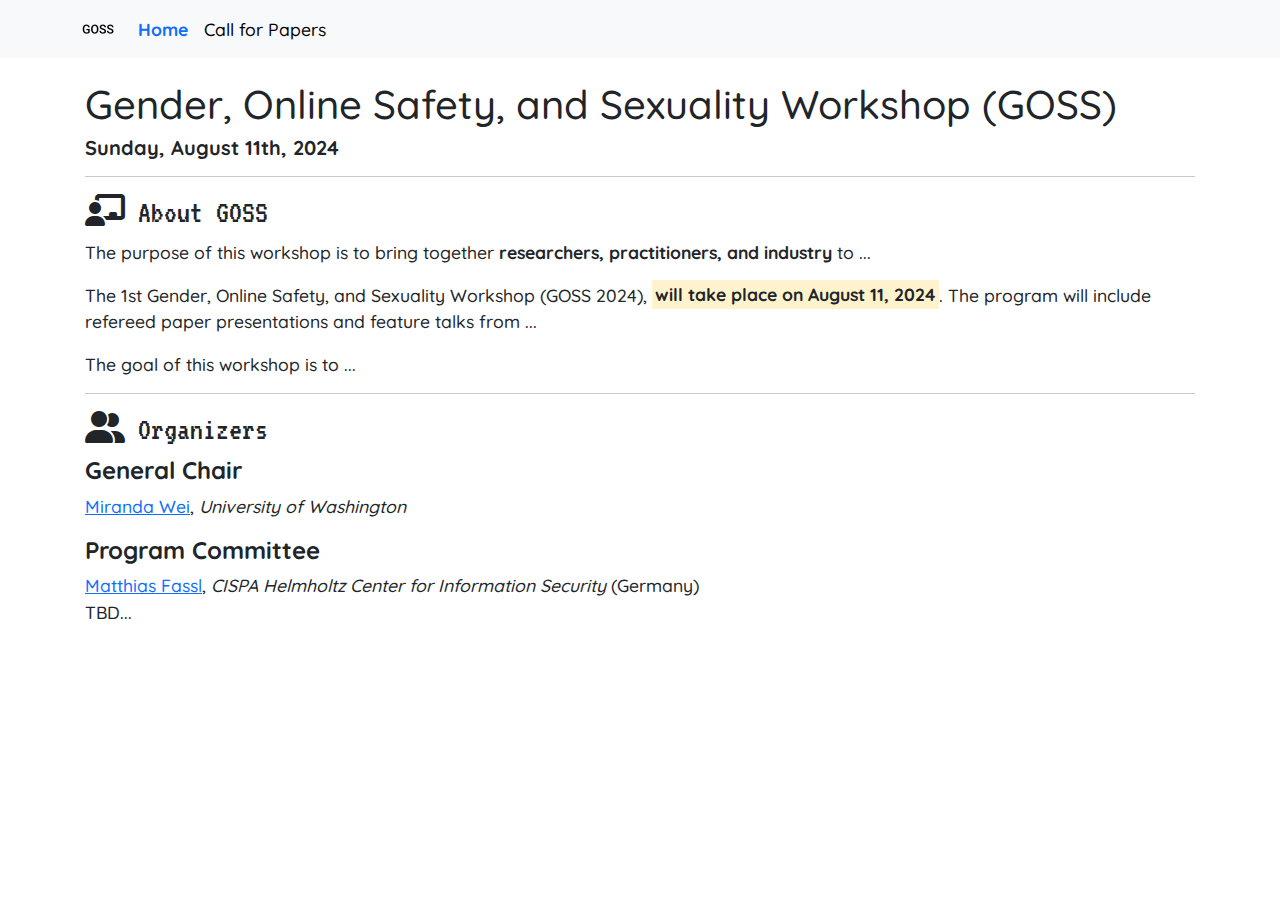
==== index.html @ 6a4db966 "Make W3C happy" ====
<!doctype html>
<html lang="en">
    <head>
        <meta charset="utf-8">
        <meta name="viewport" content="width=device-width, initial-scale=1, shrink-to-fit=no">
        <!-- Meta -->
        <meta name="description" content="Gender, Online Safety, and Sexuality Workshop">
        <meta name="keywords" content="gender, online safety, sexuality, security, privacy">
        <meta name="author" content="GOSS Workshop Chairs">
        <!-- Performance -->
        <link rel="preload" as="font" href="webfonts/fa-brands-400.woff2" type="font/woff2" crossorigin="anonymous">
        <link rel="preload" as="font" href="webfonts/fa-regular-400.woff2" type="font/woff2" crossorigin="anonymous">
        <link rel="preload" as="font" href="webfonts/fa-solid-900.woff2" type="font/woff2" crossorigin="anonymous">
        <link rel="preload" as="font" href="webfonts/fa-v4compatibility.woff2" type="font/woff2" crossorigin="anonymous">
        <link rel="preload" as="font" href="webfonts/quicksand-v28-latin-ext_latin-500.woff2" type="font/woff2" crossorigin="anonymous">
        <link rel="preload" as="font" href="webfonts/quicksand-v28-latin-ext_latin-700.woff2" type="font/woff2" crossorigin="anonymous">
        <link rel="preload" as="font" href="webfonts/vt323-v17-latin-ext_latin-regular.woff2" type="font/woff2" crossorigin="anonymous">
        <!-- Facebook Card -->
        <meta property="og:url" content="https://gossworkshop.github.io">
        <meta property="og:type" content="website">
        <meta property="og:title" content="Gender, Online Safety, and Sexuality Workshop">
        <meta property="og:description" content="Brings together researchers, practitioners, and industry to share experiences, concerns, and ideas about online safety through the lens of gender or sexuality.">
        <meta property="og:image" content="https://gossworkshop.github.io/img/twittercard.jpg">
        <!-- Style -->
        <link rel="shortcut icon" href="ico/favicon.ico">
        <title>GOSS</title>
        <link rel="stylesheet" href="css/thirdparty/bootstrap.min.css">
        <link rel="stylesheet" href="css/custom/website.css?v=1337">
        <link rel="stylesheet" href="css/thirdparty/fontawesome.all.min.css">
    </head>
    <body id="main">
        <nav class="navbar navbar-expand-lg navbar-light bg-light fixed-top">
            <div class="container">
                <a class="navbar-brand" href="#main"><picture><source srcset="img/logos/goss-trans.webp" type="image/webp"><source srcset="img/logos/goss-trans.png" type="image/png"><img src="img/logos/goss-trans.png" width="32" height="32" alt="GOSS Logo" class="d-inline-block align-top" loading="lazy"></picture></a>
                <button class="navbar-toggler" type="button" data-bs-toggle="collapse" data-bs-target="#navbarsExampleDefault" aria-controls="navbarsExampleDefault" aria-expanded="false" aria-label="Toggle navigation">
                    <span class="navbar-toggler-icon"></span>
                </button>
                <div class="collapse navbar-collapse" id="navbarsExampleDefault">
                    <ul class="navbar-nav me-auto mb-2 mb-lg-0 smooth-scroll">
                        <li class="nav-item active"><a class="nav-link" href="index.html" data-bs-toggle="collapse" data-bs-target=".navbar-collapse.show">Home <span class="sr-only">(current)</span></a></li>
                        <li class="nav-item"><a class="nav-link" href="cfp.html">Call for Papers</a></li>
                    </ul>
                </div>
            </div>
        </nav>
        <div class="container">
            <h1>Gender, Online Safety, and Sexuality Workshop (GOSS)</h1>
            <h5>Sunday, August 11th, 2024</h5>
            <hr>
            <h2 id="about"><i class="fas fa-chalkboard-teacher"></i> About GOSS</h2>
            <p>
                The purpose of this workshop is to bring together <b>researchers, practitioners, and industry</b> to ...
            </p>
            <p>
                The 1st Gender, Online Safety, and Sexuality Workshop (GOSS 2024), <mark><b>will take place on August 11, 2024</b></mark>. The program will include refereed paper presentations and feature talks from ...
            </p>
            <p>
                The goal of this workshop is to ...
            </p>
            <hr>
            <h2 id="organizers"><i class="fas fa-user-friends"></i> Organizers</h2>
            <h4>General Chair</h4>
            <ul class="list-unstyled">
                <li><a href="https://mirandawei.com" target="_blank">Miranda Wei</a>, <em>University of Washington</em></li>
            </ul>
            <h4>Program Committee</h4>
            <ul class="list-unstyled">
                <li><a href="https://n0g.at" target="_blank">Matthias Fassl</a>, <em>CISPA Helmholtz Center for Information Security</em> (Germany)</li>
                <li>TBD...</li>
            </ul>
            <!-- Just some spacing -->
            <br>
            <br>
        </div><!-- end container -->
        <script src="js/thirdparty/jquery.min.js"></script>
        <script>window.jQuery || document.write('<script src="js/thirdparty/jquery.min.js"><\/script>')</script>
        <script src="js/thirdparty/bootstrap.bundle.min.js"></script>
        <script src="js/custom/website.js"></script>
    </body>
</html>
---- css/custom/website.css ----
/*** Google Web Fonts - START ***/

/* quicksand-500 - latin-ext_latin */
@font-face {
    font-family: 'Quicksand';
    font-style: normal;
    font-weight: 500;
    src: local(''),
        url('../../webfonts/quicksand-v28-latin-ext_latin-500.woff2') format('woff2'), /* Chrome 26+, Opera 23+, Firefox 39+ */
        url('../../webfonts/quicksand-v28-latin-ext_latin-500.woff') format('woff'); /* Chrome 6+, Firefox 3.6+, IE 9+, Safari 5.1+ */
    font-display: swap;
}
/* quicksand-700 - latin-ext_latin */
@font-face {
    font-family: 'Quicksand';
    font-style: normal;
    font-weight: 700;
    src: local(''),
        url('../../webfonts/quicksand-v28-latin-ext_latin-700.woff2') format('woff2'), /* Chrome 26+, Opera 23+, Firefox 39+ */
        url('../../webfonts/quicksand-v28-latin-ext_latin-700.woff') format('woff'); /* Chrome 6+, Firefox 3.6+, IE 9+, Safari 5.1+ */
    font-display: swap;
}
/* vt323-regular - latin-ext_latin */
@font-face {
    font-family: 'VT323';
    font-style: normal;
    font-weight: 400;
    src: local(''),
        url('../../webfonts/vt323-v17-latin-ext_latin-regular.woff2') format('woff2'), /* Chrome 26+, Opera 23+, Firefox 39+ */
        url('../../webfonts/vt323-v17-latin-ext_latin-regular.woff') format('woff'); /* Chrome 6+, Firefox 3.6+, IE 9+, Safari 5.1+ */
    font-display: swap;
}

body {
    font-size: 110%;
    font-family: 'Quicksand', sans-serif;
    font-weight: 500;
}

h2 {
    font-family: 'VT323', sans-serif;
}

h3, h4, h5, h6 {
    font-weight: 700;
}

/* Navbar Hacks */
/* Current active */
.navbar-nav > .active > a {
    color: #0d6efd!important;
    font-weight: bold;
}
.nav-link {
    color: #000 !important;
}
.nav-item .text-muted{
    color: #6c757d!important
}

/* On mouse over */
.nav-item > a:hover {
    color: #0d6efd!important;
}

/*** Google Web Fonts - END ***/

body > .container {
    padding: 80px 15px 0;
}
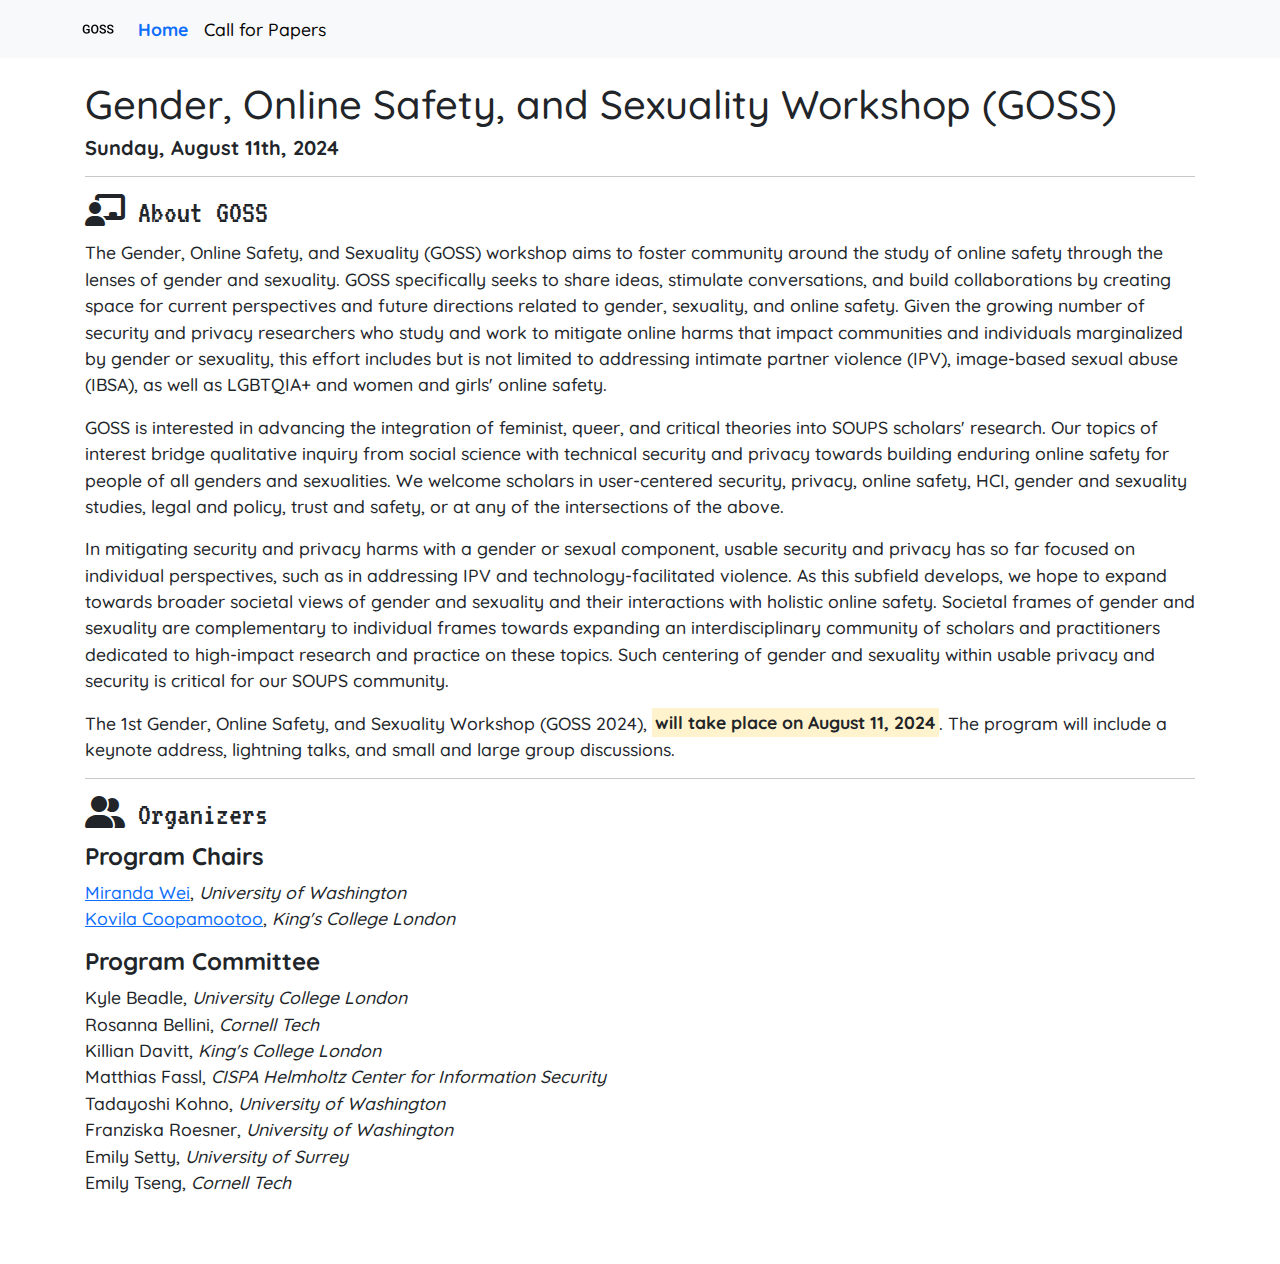
==== commit 33b406bc: "update content" ====
--- a/index.html
+++ b/index.html
@@ -49,24 +49,57 @@
             <hr>
             <h2 id="about"><i class="fas fa-chalkboard-teacher"></i> About GOSS</h2>
             <p>
-                The purpose of this workshop is to bring together <b>researchers, practitioners, and industry</b> to ...
+                The Gender, Online Safety, and Sexuality (GOSS) workshop aims to foster community 
+                around the study of online safety through the lenses of gender and sexuality. GOSS 
+                specifically seeks to share ideas, stimulate conversations, and build collaborations
+                by creating space for current perspectives and future directions related to gender, 
+                sexuality, and online safety. Given the growing number of security and privacy 
+                researchers who study and work to mitigate online harms that impact communities and 
+                individuals marginalized by gender or sexuality, this effort includes but 
+                is not limited to addressing intimate partner violence (IPV), 
+                image-based sexual abuse (IBSA), as well as LGBTQIA+ and women and girls' online safety. 
             </p>
             <p>
-                The 1st Gender, Online Safety, and Sexuality Workshop (GOSS 2024), <mark><b>will take place on August 11, 2024</b></mark>. The program will include refereed paper presentations and feature talks from ...
+                GOSS is interested in advancing the integration of feminist, queer, and critical 
+                theories into SOUPS scholars' research. Our topics of interest bridge qualitative 
+                inquiry from social science with technical security and privacy towards building 
+                enduring online safety for people of all genders and sexualities. We welcome scholars
+                in user-centered security, privacy, online safety, HCI, gender and sexuality studies, 
+                legal and policy, trust and safety, or at any of the intersections of the above. 
+
             </p>
             <p>
-                The goal of this workshop is to ...
+                In mitigating security and privacy harms with a gender or sexual component, usable 
+                security and privacy has so far focused on individual perspectives, such as in 
+                addressing IPV and technology-facilitated violence. As this subfield develops, 
+                we hope to expand towards broader societal views of gender and sexuality and their
+                interactions with holistic online safety. Societal frames of gender and sexuality 
+                are complementary to individual frames towards expanding an interdisciplinary community
+                of scholars and practitioners dedicated to high-impact research and practice on these 
+                topics. Such centering of gender and sexuality within usable privacy and security is 
+                critical for our SOUPS community.
+            </p>
+            <p>
+                The 1st Gender, Online Safety, and Sexuality Workshop (GOSS 2024), <mark><b>will take place on August 11, 2024</b></mark>. 
+                The program will include a keynote address, lightning talks, and small and large group discussions.
             </p>
             <hr>
             <h2 id="organizers"><i class="fas fa-user-friends"></i> Organizers</h2>
-            <h4>General Chair</h4>
+            <h4>Program Chairs</h4>
             <ul class="list-unstyled">
                 <li><a href="https://mirandawei.com" target="_blank">Miranda Wei</a>, <em>University of Washington</em></li>
+                <li><a href="https://www.kcl.ac.uk/people/kovila-coopamootoo" target="_blank">Kovila Coopamootoo</a>, <em>King's College London</em></li>
             </ul>
             <h4>Program Committee</h4>
             <ul class="list-unstyled">
-                <li><a href="https://n0g.at" target="_blank">Matthias Fassl</a>, <em>CISPA Helmholtz Center for Information Security</em> (Germany)</li>
-                <li>TBD...</li>
+                <li>Kyle Beadle, <em>University College London</em></li>
+                <li>Rosanna Bellini, <em>Cornell Tech</em></li>
+                <li>Killian Davitt, <em>King's College London</em></li>
+                <li>Matthias Fassl, <em>CISPA Helmholtz Center for Information Security</em></li>
+                <li>Tadayoshi Kohno, <em>University of Washington</em></li>
+                <li>Franziska Roesner, <em>University of Washington</em></li>
+                <li>Emily Setty, <em>University of Surrey</em></li>
+                <li>Emily Tseng, <em>Cornell Tech</em></li>
             </ul>
             <!-- Just some spacing -->
             <br>
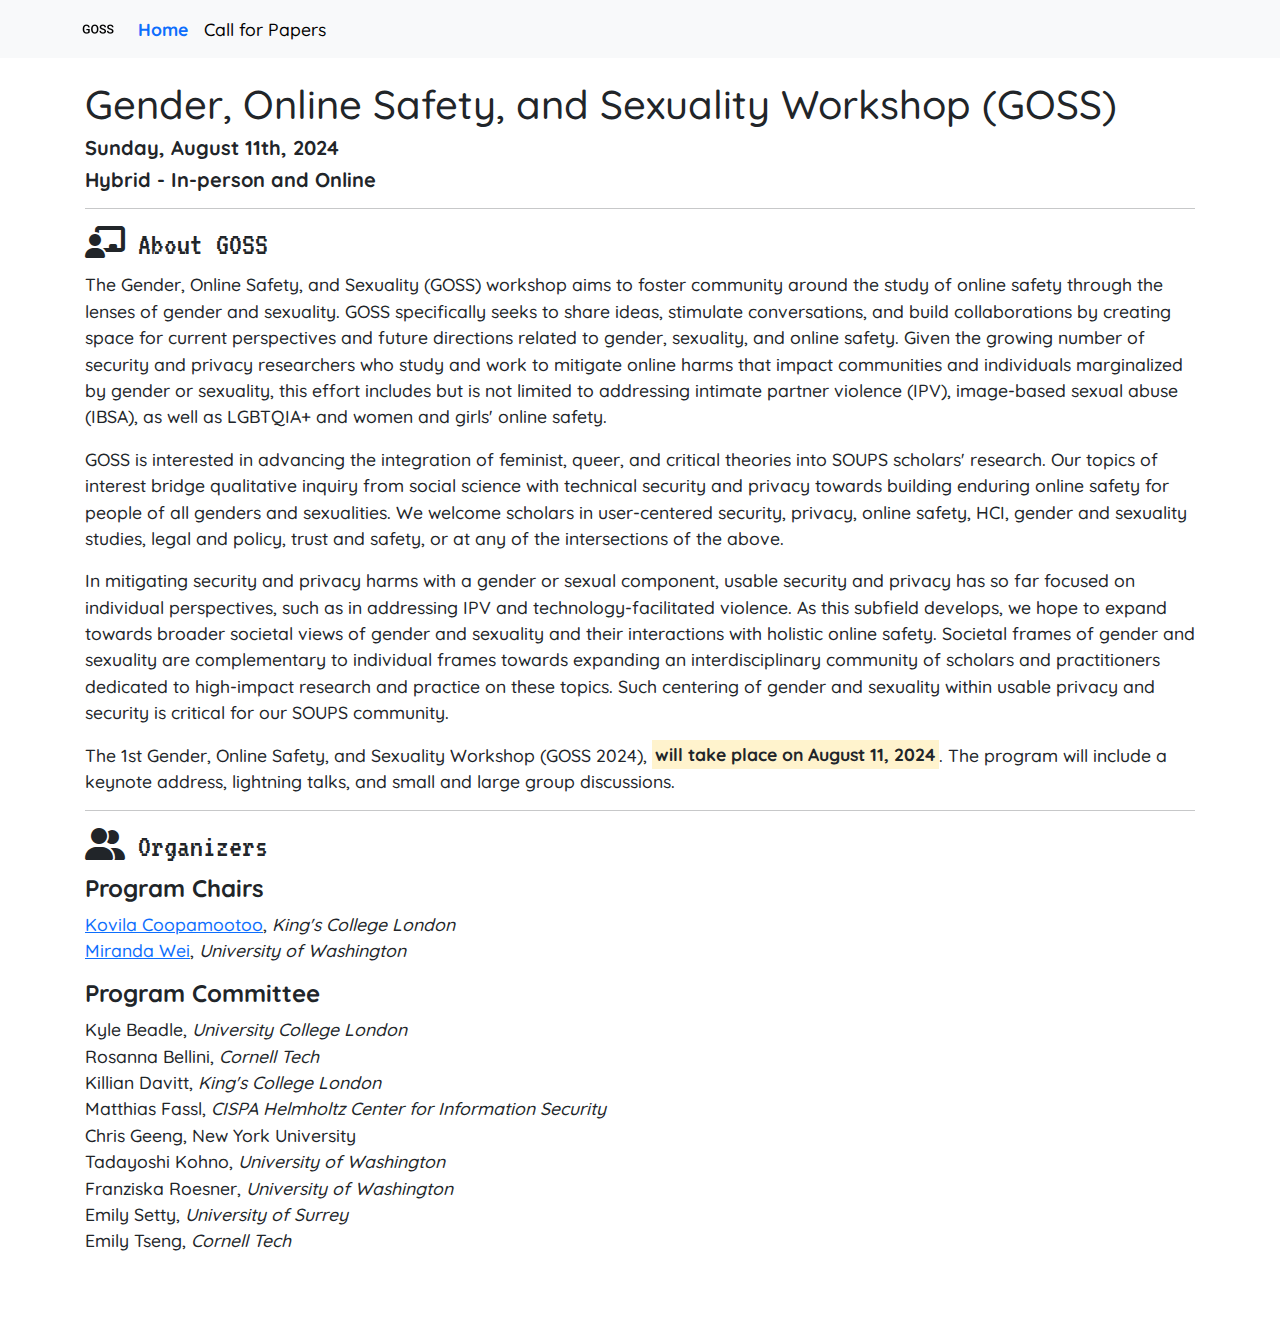
==== commit d6fd5616: "Update organizers" ====
--- a/index.html
+++ b/index.html
@@ -46,6 +46,7 @@
         <div class="container">
             <h1>Gender, Online Safety, and Sexuality Workshop (GOSS)</h1>
             <h5>Sunday, August 11th, 2024</h5>
+            <h5>Hybrid - In-person and Online</h5>
             <hr>
             <h2 id="about"><i class="fas fa-chalkboard-teacher"></i> About GOSS</h2>
             <p>
@@ -87,8 +88,8 @@
             <h2 id="organizers"><i class="fas fa-user-friends"></i> Organizers</h2>
             <h4>Program Chairs</h4>
             <ul class="list-unstyled">
+                <li><a href="https://www.kcl.ac.uk/people/kovila-coopamootoo" target="_blank">Kovila Coopamootoo</a>, <em>King's College London</em></li>
                 <li><a href="https://mirandawei.com" target="_blank">Miranda Wei</a>, <em>University of Washington</em></li>
-                <li><a href="https://www.kcl.ac.uk/people/kovila-coopamootoo" target="_blank">Kovila Coopamootoo</a>, <em>King's College London</em></li>
             </ul>
             <h4>Program Committee</h4>
             <ul class="list-unstyled">
@@ -96,6 +97,7 @@
                 <li>Rosanna Bellini, <em>Cornell Tech</em></li>
                 <li>Killian Davitt, <em>King's College London</em></li>
                 <li>Matthias Fassl, <em>CISPA Helmholtz Center for Information Security</em></li>
+                <li>Chris Geeng, New York University</li>
                 <li>Tadayoshi Kohno, <em>University of Washington</em></li>
                 <li>Franziska Roesner, <em>University of Washington</em></li>
                 <li>Emily Setty, <em>University of Surrey</em></li>
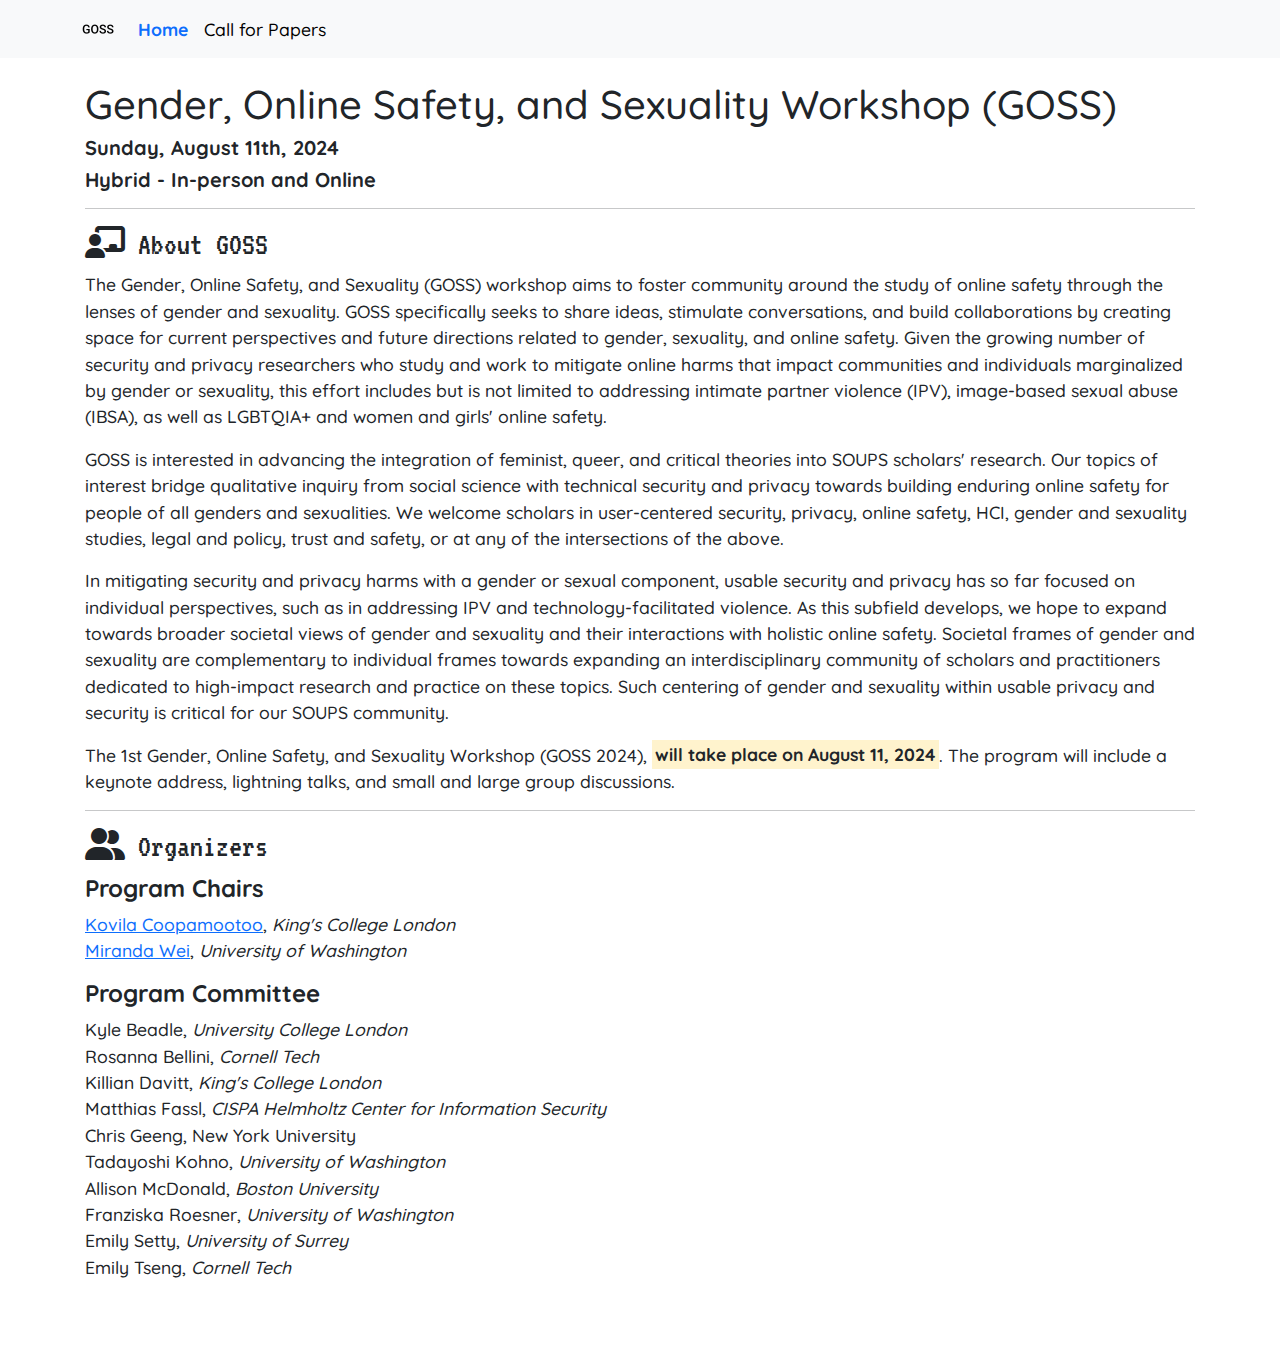
==== commit 091d2313: "Update PC" ====
--- a/index.html
+++ b/index.html
@@ -99,6 +99,7 @@
                 <li>Matthias Fassl, <em>CISPA Helmholtz Center for Information Security</em></li>
                 <li>Chris Geeng, New York University</li>
                 <li>Tadayoshi Kohno, <em>University of Washington</em></li>
+                <li>Allison McDonald, <em>Boston University</em></li>
                 <li>Franziska Roesner, <em>University of Washington</em></li>
                 <li>Emily Setty, <em>University of Surrey</em></li>
                 <li>Emily Tseng, <em>Cornell Tech</em></li>
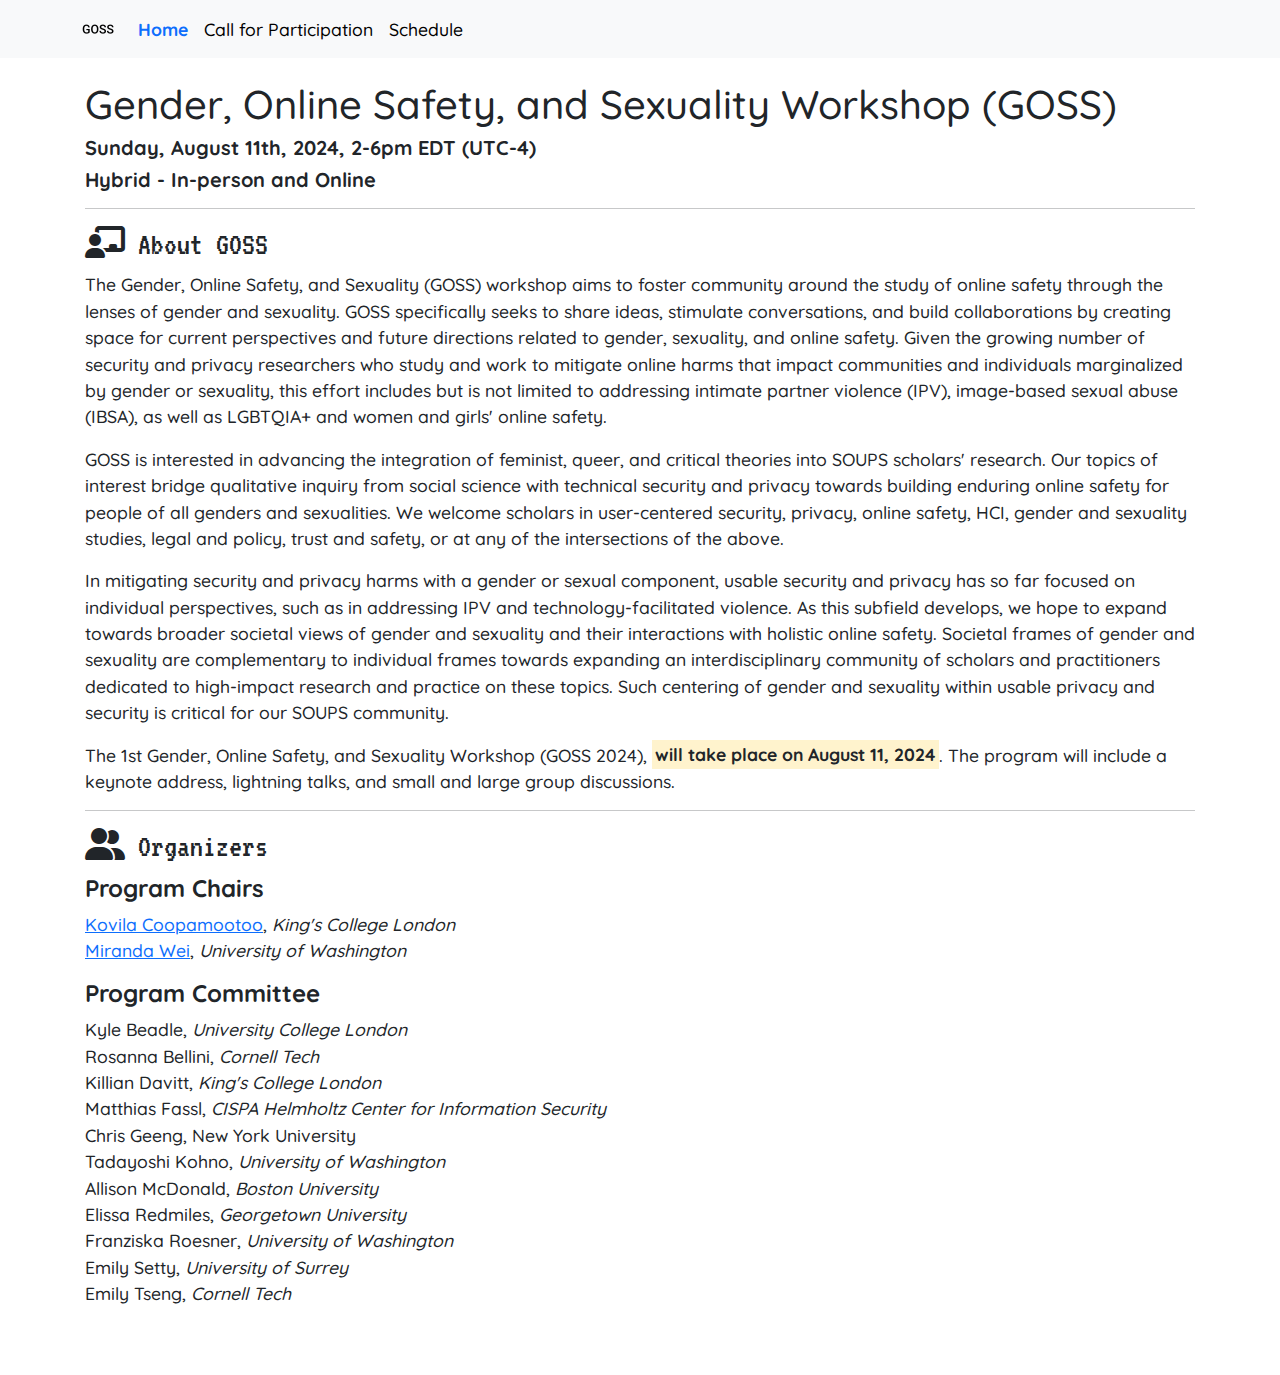
==== commit 55abc58a: "add schedule" ====
--- a/index.html
+++ b/index.html
@@ -38,14 +38,15 @@
                 <div class="collapse navbar-collapse" id="navbarsExampleDefault">
                     <ul class="navbar-nav me-auto mb-2 mb-lg-0 smooth-scroll">
                         <li class="nav-item active"><a class="nav-link" href="index.html" data-bs-toggle="collapse" data-bs-target=".navbar-collapse.show">Home <span class="sr-only">(current)</span></a></li>
-                        <li class="nav-item"><a class="nav-link" href="cfp.html">Call for Papers</a></li>
+                        <li class="nav-item"><a class="nav-link" href="cfp.html">Call for Participation</a></li>
+                        <li class="nav-item"><a class="nav-link" href="schedule.html">Schedule</a></li>
                     </ul>
                 </div>
             </div>
         </nav>
         <div class="container">
             <h1>Gender, Online Safety, and Sexuality Workshop (GOSS)</h1>
-            <h5>Sunday, August 11th, 2024</h5>
+            <h5>Sunday, August 11th, 2024, 2-6pm EDT (UTC-4)</h5>
             <h5>Hybrid - In-person and Online</h5>
             <hr>
             <h2 id="about"><i class="fas fa-chalkboard-teacher"></i> About GOSS</h2>
@@ -88,7 +89,7 @@
             <h2 id="organizers"><i class="fas fa-user-friends"></i> Organizers</h2>
             <h4>Program Chairs</h4>
             <ul class="list-unstyled">
-                <li><a href="https://www.kcl.ac.uk/people/kovila-coopamootoo" target="_blank">Kovila Coopamootoo</a>, <em>King's College London</em></li>
+                <li><a href="https://kovilacoops.github.io" target="_blank">Kovila Coopamootoo</a>, <em>King's College London</em></li>
                 <li><a href="https://mirandawei.com" target="_blank">Miranda Wei</a>, <em>University of Washington</em></li>
             </ul>
             <h4>Program Committee</h4>
@@ -100,6 +101,7 @@
                 <li>Chris Geeng, New York University</li>
                 <li>Tadayoshi Kohno, <em>University of Washington</em></li>
                 <li>Allison McDonald, <em>Boston University</em></li>
+                <li>Elissa Redmiles, <em>Georgetown University</em></li>
                 <li>Franziska Roesner, <em>University of Washington</em></li>
                 <li>Emily Setty, <em>University of Surrey</em></li>
                 <li>Emily Tseng, <em>Cornell Tech</em></li>
@@ -113,4 +115,4 @@
         <script src="js/thirdparty/bootstrap.bundle.min.js"></script>
         <script src="js/custom/website.js"></script>
     </body>
-</html>+</html>
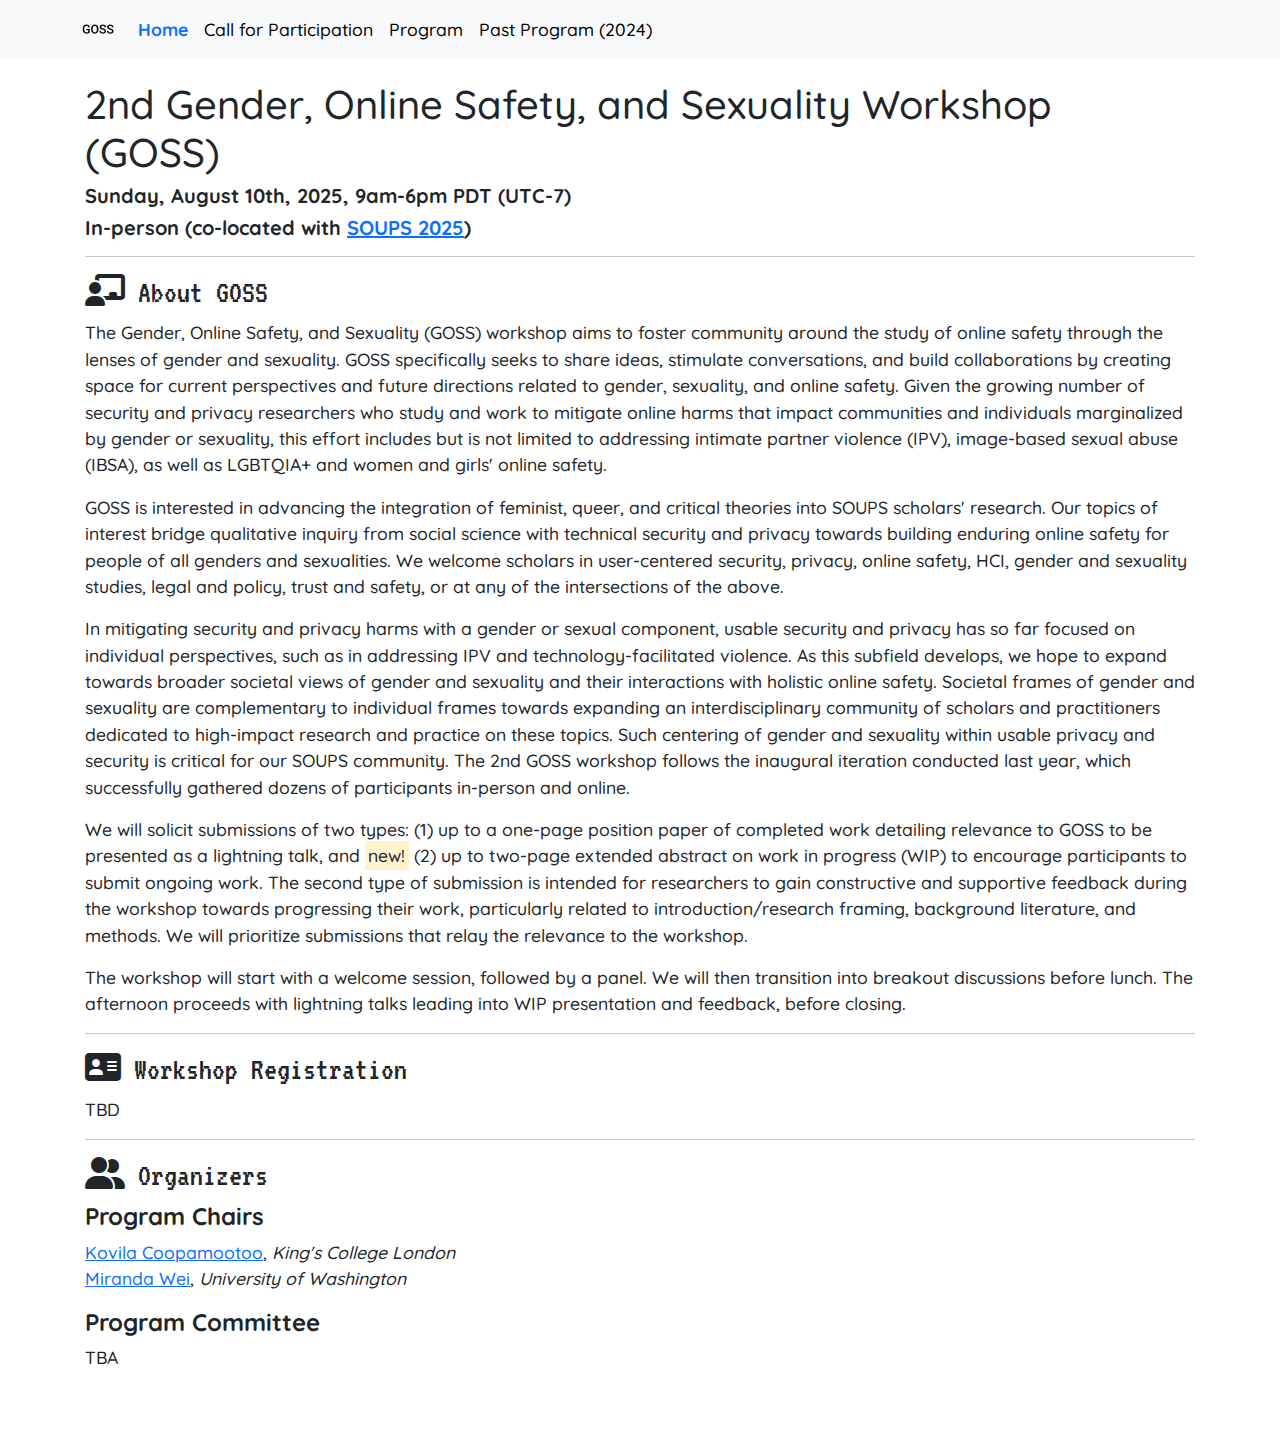
==== commit 348e6129: "Update for 2025" ====
--- a/index.html
+++ b/index.html
@@ -39,15 +39,16 @@
                     <ul class="navbar-nav me-auto mb-2 mb-lg-0 smooth-scroll">
                         <li class="nav-item active"><a class="nav-link" href="index.html" data-bs-toggle="collapse" data-bs-target=".navbar-collapse.show">Home <span class="sr-only">(current)</span></a></li>
                         <li class="nav-item"><a class="nav-link" href="cfp.html">Call for Participation</a></li>
-                        <li class="nav-item"><a class="nav-link" href="schedule.html">Schedule</a></li>
+                        <li class="nav-item"><a class="nav-link" href="program.html">Program</a></li>
+                        <li class="nav-item"><a class="nav-link" href="program2024.html">Past Program (2024)</a></li>
                     </ul>
                 </div>
             </div>
         </nav>
         <div class="container">
-            <h1>Gender, Online Safety, and Sexuality Workshop (GOSS)</h1>
-            <h5>Sunday, August 11th, 2024, 2-6pm EDT (UTC-4)</h5>
-            <h5>Hybrid - In-person and Online</h5>
+            <h1>2nd Gender, Online Safety, and Sexuality Workshop (GOSS)</h1>
+            <h5>Sunday, August 10th, 2025, 9am-6pm PDT (UTC-7)</h5>
+            <h5>In-person (co-located with <a href="https://www.usenix.org/conference/soups2025" target="_blank">SOUPS 2025</a>)</h5>
             <hr>
             <h2 id="about"><i class="fas fa-chalkboard-teacher"></i> About GOSS</h2>
             <p>
@@ -79,12 +80,34 @@
                 are complementary to individual frames towards expanding an interdisciplinary community
                 of scholars and practitioners dedicated to high-impact research and practice on these 
                 topics. Such centering of gender and sexuality within usable privacy and security is 
-                critical for our SOUPS community.
+                critical for our SOUPS community. The 2nd GOSS workshop follows the inaugural iteration 
+                conducted last year, which successfully gathered dozens of participants in-person and online.
             </p>
             <p>
-                The 1st Gender, Online Safety, and Sexuality Workshop (GOSS 2024), <mark><b>will take place on August 11, 2024</b></mark>. 
-                The program will include a keynote address, lightning talks, and small and large group discussions.
+                We will solicit submissions of two types: (1) up to a one-page position paper of
+                completed work detailing relevance to GOSS to be presented as a lightning talk, and <mark>new!</mark> (2)
+                up to two-page extended abstract on work in progress (WIP) to encourage participants
+                to submit ongoing work. The second type of submission is intended for researchers to
+                gain constructive and supportive feedback during the workshop towards progressing
+                their work, particularly related to introduction/research framing, background literature,
+                and methods. We will prioritize submissions that relay the relevance to the workshop.   
             </p>
+            <p>
+                The workshop will start with a welcome session, followed by a panel. We will then
+                transition into breakout discussions before lunch. The afternoon proceeds with lightning
+                talks leading into WIP presentation and feedback, before closing.
+            </p>
+            <hr>
+            <h2 id="registration"><i class="fa-solid fa-address-card"></i> Workshop Registration</h2>
+            <p>
+                TBD
+            </p>
+            <!-- <p>
+                Register for the workshop (attending in-person or online) <a href="https://forms.gle/4zLFYVdiUka8SN1H9" target="_blank">here</a>.
+            </p> -->
+            <!-- <p>
+                Note: To attend in-person, you must also register for SOUPS. You are encouraged to register before the early bird deadline.
+            </p> -->
             <hr>
             <h2 id="organizers"><i class="fas fa-user-friends"></i> Organizers</h2>
             <h4>Program Chairs</h4>
@@ -94,7 +117,8 @@
             </ul>
             <h4>Program Committee</h4>
             <ul class="list-unstyled">
-                <li>Kyle Beadle, <em>University College London</em></li>
+                <li>TBA</li>
+                <!-- <li>Kyle Beadle, <em>University College London</em></li>
                 <li>Rosanna Bellini, <em>Cornell Tech</em></li>
                 <li>Killian Davitt, <em>King's College London</em></li>
                 <li>Matthias Fassl, <em>CISPA Helmholtz Center for Information Security</em></li>
@@ -104,7 +128,7 @@
                 <li>Elissa Redmiles, <em>Georgetown University</em></li>
                 <li>Franziska Roesner, <em>University of Washington</em></li>
                 <li>Emily Setty, <em>University of Surrey</em></li>
-                <li>Emily Tseng, <em>Cornell Tech</em></li>
+                <li>Emily Tseng, <em>Cornell Tech</em></li> -->
             </ul>
             <!-- Just some spacing -->
             <br>
